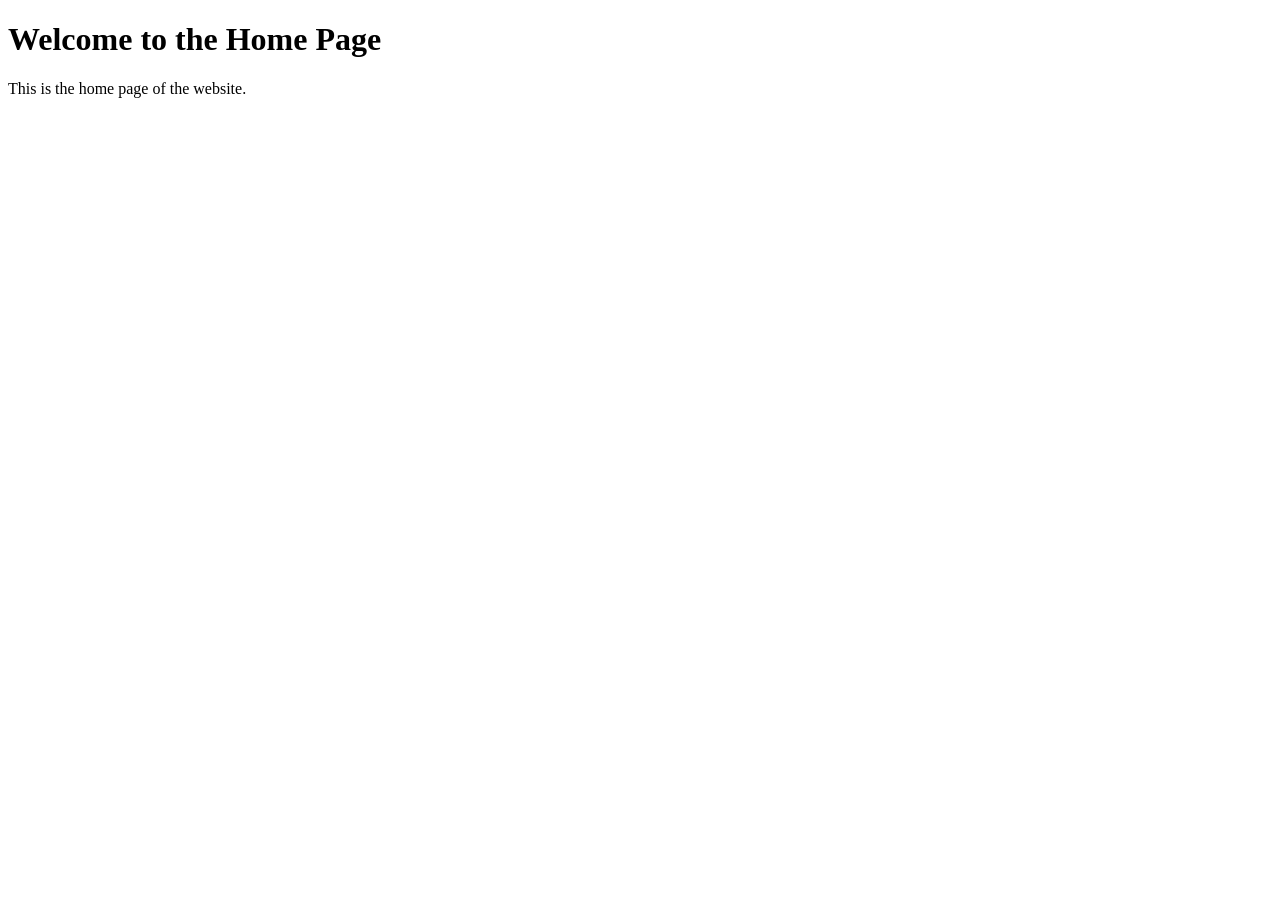
==== index.html @ 6a2b341c "create index" ====
<!DOCTYPE html>
<html lang="en">
<head>
    <meta charset="UTF-8">
    <title>Home</title>
</head>
<body>
    <h1>Welcome to the Home Page</h1>
    <p>This is the home page of the website.</p>
</body>
</html>
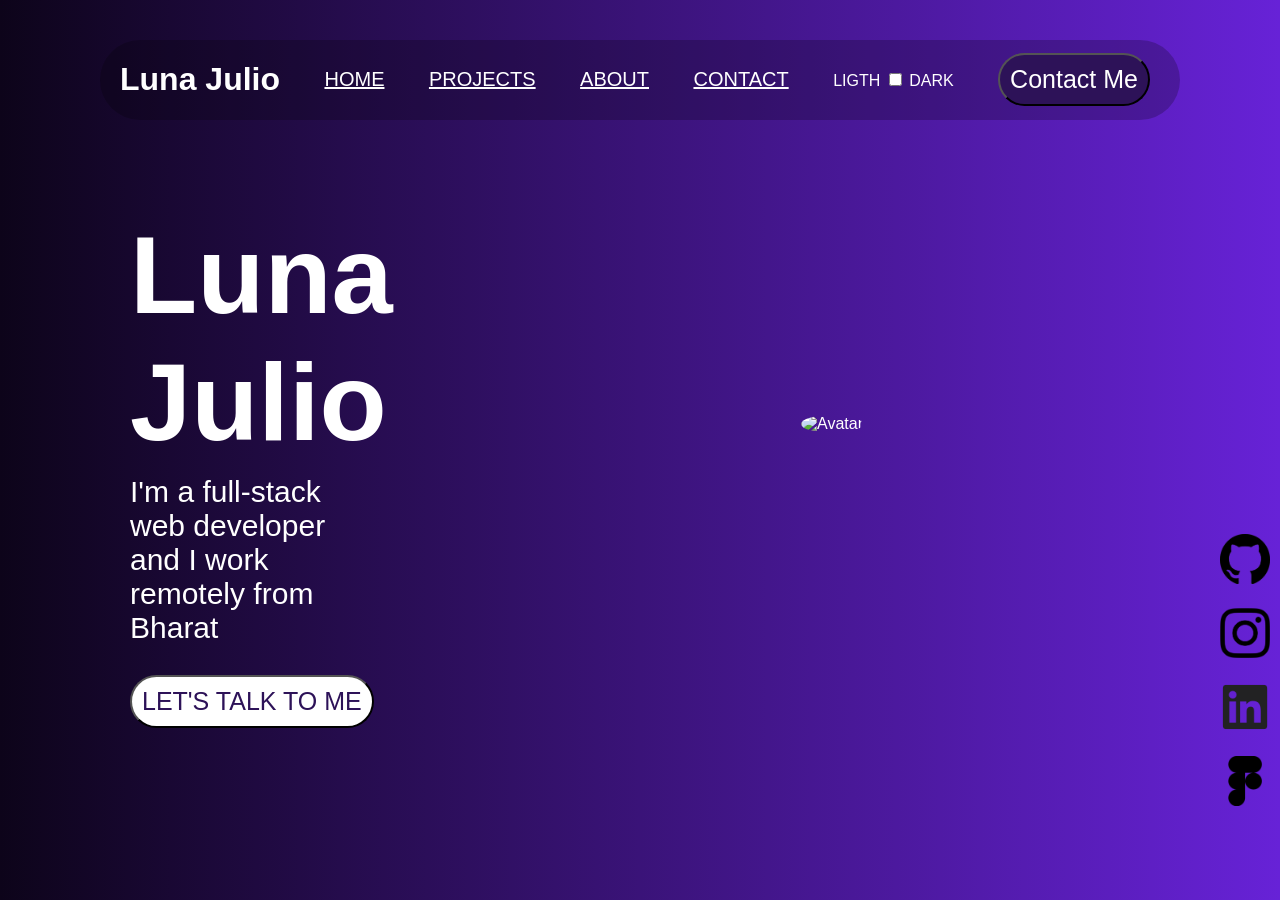
==== commit 4a4c0cb5: "add index page" ====
--- a/index.html
+++ b/index.html
@@ -3,9 +3,74 @@
 <head>
     <meta charset="UTF-8">
     <title>Home</title>
+    <style>
+        body {
+            margin: 0;
+            font-family: Arial, sans-serif;
+            background: linear-gradient(90deg, #0d041a, #6722d7);
+            color: white;
+            overflow: hidden;
+        }
+        .espacio {
+            margin-top: 40px;
+        }
+        .navbar {
+            display: flex;
+            justify-content: space-between;
+            align-items: center;
+            background-color: rgba(0, 0, 0, 0.222);
+            margin-left: 100px;
+            margin-right: 100px;
+            border-radius: 70px;
+        }
+    </style>
 </head>
+
 <body>
-    <h1>Welcome to the Home Page</h1>
-    <p>This is the home page of the website.</p>
+    <div class="espacio"></div>
+    <header class="navbar">
+        <h1 style="padding-left: 20px;">Luna Julio</h1>
+        <a href="/index.html" style="font-size: 20px; color:white;">HOME</a>
+        <a href="/projects.html" style="font-size: 20px; color:white;">PROJECTS</a>
+        <a href="/about.html" style="font-size: 20px; color:white;">ABOUT</a>
+        <a href="/contact.html" style="font-size: 20px; color:white;">CONTACT</a>
+        <div class="toggle">
+            <span>LIGTH</span>
+            <input type="checkbox" id="toggle" />
+            <span>DARK</span>
+        </div>
+        <input type="button" value="Contact Me" style="font-size: 25px; color:white; background-color: #2d1258; border-radius: 70px; padding: 10px; margin-right: 30px; cursor: pointer;">
+    </header>
+
+    <section style="display: table; width: 100%; clear: both;">
+        <div style="display: table-cell; padding-left: 130px; width: 35%;">
+            <h1 style="font-size: 110px; margin-bottom: 0; width: 100%;">Luna Julio</h1>
+            <p style="font-size: 30px; width: 70%; margin-top: 10px;">
+                I'm a full-stack web developer and I work remotely from Bharat
+            </p>
+            <input type="button" value="LET'S TALK TO ME" style="font-size: 25px; color:#2d1258; background-color: white; border-radius: 70px; padding: 10px; cursor: pointer;">
+        </div>
+    
+        <div style="display: table-cell; vertical-align: middle; text-align: center; width: 60%;">
+            <img src="https://www.w3schools.com/w3images/avatar2.png" alt="Avatar" style="width: 400px; height: 400px; border-radius: 50%;">
+        </div>
+
+        <div style="position: absolute; right: 10px; bottom: 70px; display: flex; flex-direction: column;">
+            <div class="social-icons" style="display: flex; flex-direction: column;">
+                <a href="https://github.com/lunajulio" target="_blank">
+                    <img src="media/github_logo.png" alt="Github" style="width: 50px; height: 50px; margin-bottom: 20px;">
+                </a>
+                <a href="https://www.instagram.com/" target="_blank">
+                    <img src="media/instagram_logo.png" alt="Instagram" style="width: 50px; height: 50px; margin-bottom: 20px;">
+                </a>
+                <a href="https://www.linkedin.com/in/luna-julio-022390242/" target="_blank">
+                    <img src="media/linkedin_logo.png" alt="Linkedin" style="width: 50px; height: 50px; margin-bottom: 20px;">
+                </a>
+                <a href="https://figma.com/" target="_blank">
+                    <img src="media/figma_logo.png" alt="Figma" style="width: 50px; height: 50px; margin-bottom: 20px;">
+            </div>
+        </div>
+    </section>
+
 </body>
 </html>
